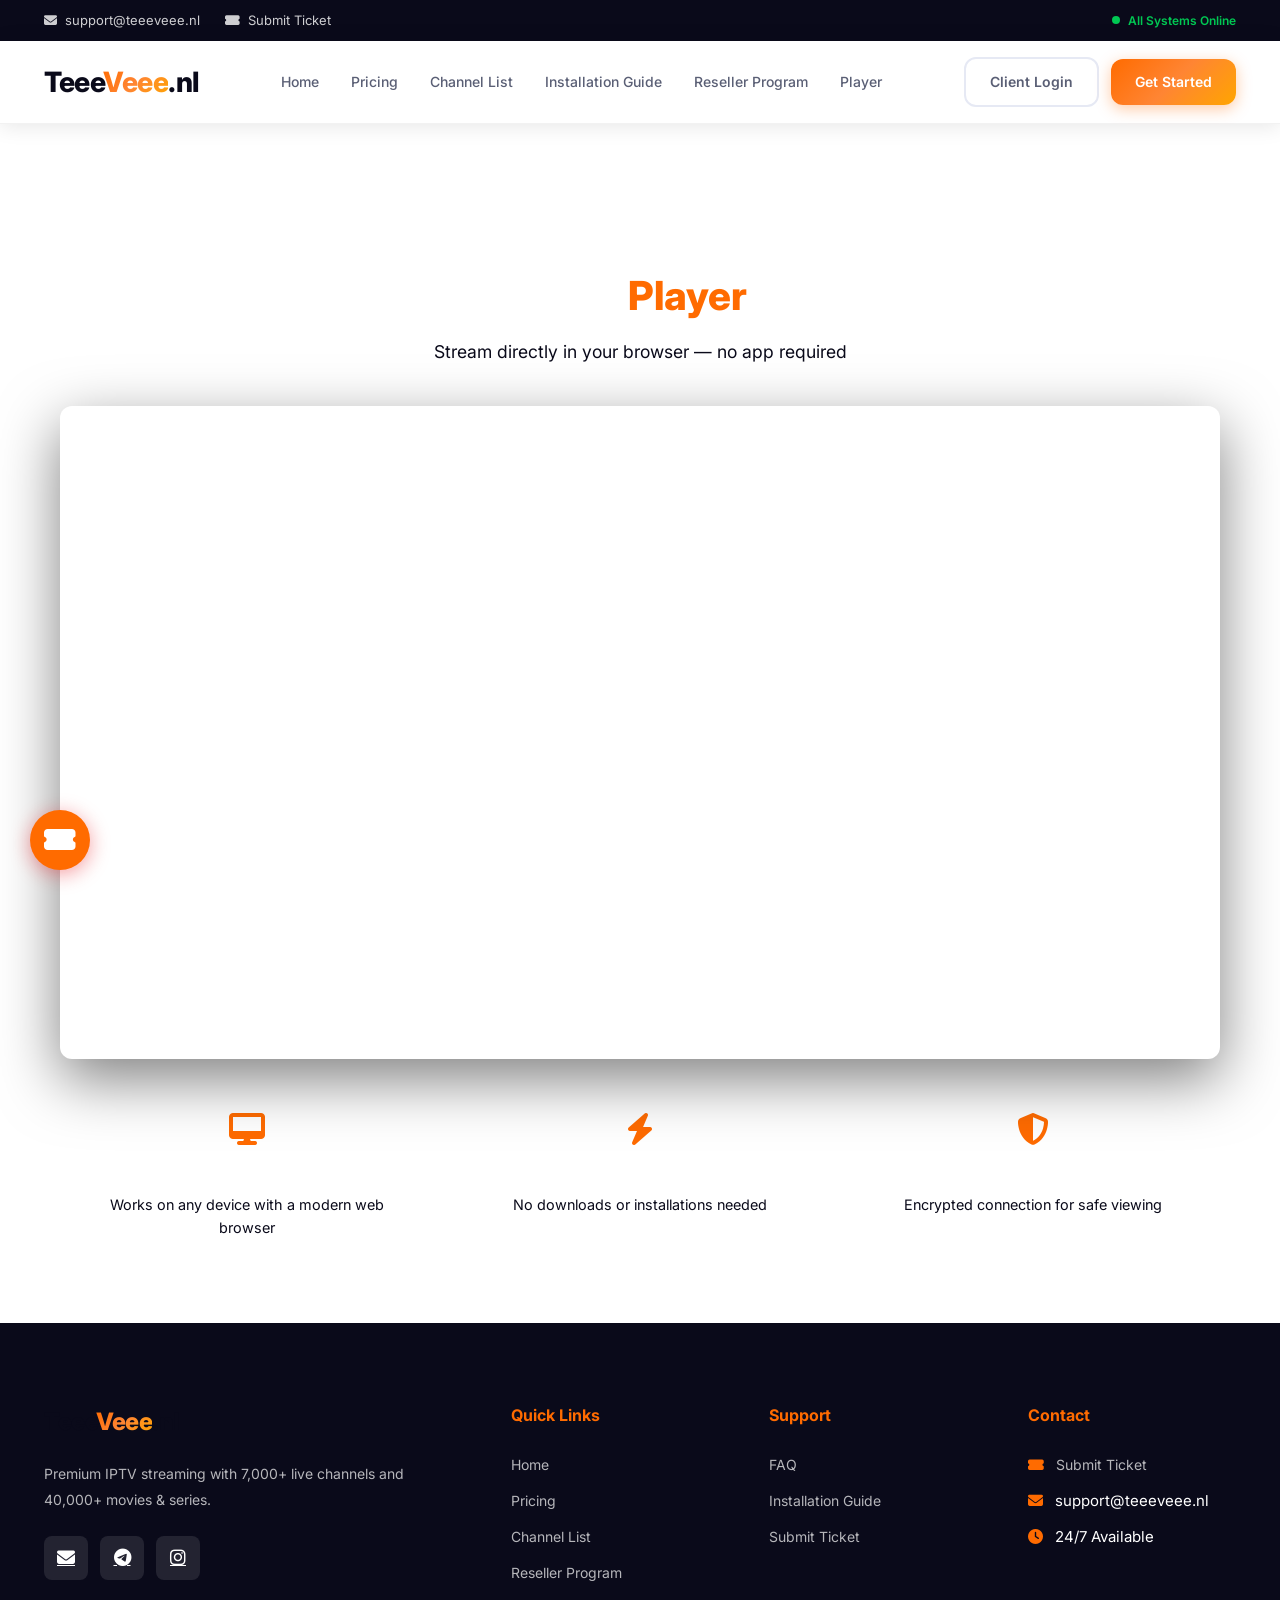
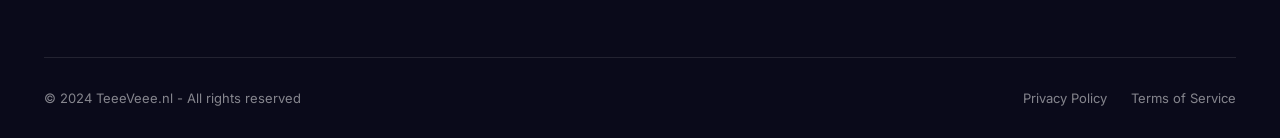
==== player/index.html @ 64915f63 "Remove WhatsApp, add ticket links and web player page - Remove all WhatsApp references across all pa" ====
<!DOCTYPE html>
<html lang="en">
<head>
    <meta charset="UTF-8">
    <meta name="viewport" content="width=device-width, initial-scale=1.0">
    <title>TeeeVeee.nl - Web Player</title>
    <meta name="description" content="TeeeVeee.nl - Stream your favourite channels directly in your browser.">
    <link rel="preconnect" href="https://fonts.googleapis.com">
    <link rel="preconnect" href="https://fonts.gstatic.com" crossorigin>
    <link href="https://fonts.googleapis.com/css2?family=Inter:wght@400;500;600;700;800;900&display=swap" rel="stylesheet">
    <link rel="stylesheet" href="../css/style.css">
    <link rel="stylesheet" href="https://cdnjs.cloudflare.com/ajax/libs/font-awesome/6.5.1/css/all.min.css">
    <style>
        .player-section {
            min-height: 100vh;
            padding: 140px 0 60px;
            background: var(--bg-primary);
        }
        .player-container {
            max-width: 1200px;
            margin: 0 auto;
            padding: 0 20px;
        }
        .player-header {
            text-align: center;
            margin-bottom: 40px;
        }
        .player-header h1 {
            font-size: 2.5rem;
            font-weight: 800;
            color: var(--white);
            margin-bottom: 10px;
        }
        .player-header h1 .highlight {
            color: var(--primary);
        }
        .player-header p {
            color: var(--text-secondary);
            font-size: 1.1rem;
        }
        .player-wrapper {
            position: relative;
            width: 100%;
            padding-bottom: 56.25%;
            border-radius: 12px;
            overflow: hidden;
            background: var(--bg-secondary);
            border: 1px solid var(--border);
            box-shadow: 0 20px 60px rgba(0, 0, 0, 0.5);
        }
        .player-wrapper iframe {
            position: absolute;
            top: 0;
            left: 0;
            width: 100%;
            height: 100%;
            border: none;
        }
        .player-info {
            margin-top: 30px;
            display: grid;
            grid-template-columns: repeat(auto-fit, minmax(250px, 1fr));
            gap: 20px;
        }
        .player-info-card {
            background: var(--bg-secondary);
            border: 1px solid var(--border);
            border-radius: 12px;
            padding: 24px;
            text-align: center;
        }
        .player-info-card i {
            font-size: 2rem;
            color: var(--primary);
            margin-bottom: 12px;
        }
        .player-info-card h3 {
            color: var(--white);
            font-size: 1.1rem;
            margin-bottom: 8px;
        }
        .player-info-card p {
            color: var(--text-secondary);
            font-size: 0.9rem;
        }
        @media (max-width: 768px) {
            .player-header h1 { font-size: 1.8rem; }
            .player-section { padding: 120px 0 40px; }
        }
    </style>
</head>
<body>
    <!-- Top Bar -->
    <div class="top-bar">
        <div class="container">
            <div class="top-bar-inner">
                <div class="top-bar-left">
                    <a href="mailto:support@teeeveee.nl"><i class="fas fa-envelope"></i> support@teeeveee.nl</a>
                    <a href="https://shop.iduck.xyz/contact.php"><i class="fas fa-ticket-alt"></i> Submit Ticket</a>
                </div>
                <div class="top-bar-right">
                    <span class="status-dot"></span>
                    <span class="status-text">All Systems Online</span>
                </div>
            </div>
        </div>
    </div>

    <!-- Header -->
    <header class="header">
        <div class="container">
            <nav class="nav">
                <a href="/" class="logo">
                    <span class="logo-text">Teee<span class="highlight">Veee</span>.nl</span>
                </a>
                <ul class="nav-menu">
                    <li><a href="index.html">Home</a></li>
                    <li><a href="index.html#pricing">Pricing</a></li>
                    <li><a href="channels.html">Channel List</a></li>
                    <li><a href="setup.html">Installation Guide</a></li>
                    <li><a href="reseller.html">Reseller Program</a></li>
                    <li><a href="player/" class="active">Player</a></li>
                </ul>
                <div class="nav-actions">
                    <a href="https://shop.iduck.xyz" target="_blank" class="btn btn-outline">Client Login</a>
                    <a href="index.html#pricing" class="btn btn-primary">Get Started</a>
                </div>
                <button class="mobile-menu-btn" aria-label="Menu">
                    <span></span>
                    <span></span>
                    <span></span>
                </button>
            </nav>
        </div>
    </header>

    <!-- Player Section -->
    <section class="player-section">
        <div class="player-container">
            <div class="player-header">
                <h1>Web <span class="highlight">Player</span></h1>
                <p>Stream directly in your browser — no app required</p>
            </div>
            <div class="player-wrapper">
                <iframe src="https://stream-player.ateddie.workers.dev" allowfullscreen allow="autoplay; encrypted-media; fullscreen"></iframe>
            </div>
            <div class="player-info">
                <div class="player-info-card">
                    <i class="fas fa-desktop"></i>
                    <h3>Any Device</h3>
                    <p>Works on any device with a modern web browser</p>
                </div>
                <div class="player-info-card">
                    <i class="fas fa-bolt"></i>
                    <h3>Instant Access</h3>
                    <p>No downloads or installations needed</p>
                </div>
                <div class="player-info-card">
                    <i class="fas fa-shield-alt"></i>
                    <h3>Secure Stream</h3>
                    <p>Encrypted connection for safe viewing</p>
                </div>
            </div>
        </div>
    </section>

    <!-- Footer -->
    <footer class="footer">
        <div class="container">
            <div class="footer-grid">
                <div class="footer-col">
                    <span class="logo-text" style="font-size: 24px;">Teee<span class="highlight">Veee</span>.nl</span>
                    <p style="margin-top: 20px;">Premium IPTV streaming with 7,000+ live channels and 40,000+ movies & series.</p>
                    <div class="footer-social">
                        <a href="mailto:support@teeeveee.nl"><i class="fas fa-envelope"></i></a>
                        <a href="#"><i class="fab fa-telegram"></i></a>
                        <a href="#"><i class="fab fa-instagram"></i></a>
                    </div>
                </div>
                <div class="footer-col">
                    <h4>Quick Links</h4>
                    <ul>
                        <li><a href="index.html">Home</a></li>
                        <li><a href="index.html#pricing">Pricing</a></li>
                        <li><a href="channels.html">Channel List</a></li>
                        <li><a href="reseller.html">Reseller Program</a></li>
                    </ul>
                </div>
                <div class="footer-col">
                    <h4>Support</h4>
                    <ul>
                        <li><a href="index.html#faq">FAQ</a></li>
                        <li><a href="setup.html">Installation Guide</a></li>
                        <li><a href="https://shop.iduck.xyz/contact.php">Submit Ticket</a></li>
                    </ul>
                </div>
                <div class="footer-col">
                    <h4>Contact</h4>
                    <ul>
                        <li><a href="https://shop.iduck.xyz/contact.php"><i class="fas fa-ticket-alt" style="color: var(--primary); margin-right: 8px;"></i> Submit Ticket</a></li>
                        <li><i class="fas fa-envelope" style="color: var(--primary); margin-right: 8px;"></i> support@teeeveee.nl</li>
                        <li><i class="fas fa-clock" style="color: var(--primary); margin-right: 8px;"></i> 24/7 Available</li>
                    </ul>
                </div>
            </div>
            <div class="footer-bottom">
                <p>&copy; 2024 TeeeVeee.nl - All rights reserved</p>
                <div class="footer-links">
                    <a href="#">Privacy Policy</a>
                    <a href="#">Terms of Service</a>
                </div>
            </div>
        </div>
    </footer>

    <!-- Email Widget -->
    <div class="email-widget">
        <a href="https://shop.iduck.xyz/contact.php" class="email-btn" title="Submit a Ticket">
            <i class="fas fa-ticket-alt"></i>
        </a>
    </div>

    <!-- Scroll to Top -->
    <button class="scroll-top" id="scrollTop">
        <i class="fas fa-chevron-up"></i>
    </button>

    <script src="../js/main.js"></script>
</body>
</html>
---- css/style.css ----
/* TeeeVeee.nl - Professional IPTV Theme */
@import url('https://fonts.googleapis.com/css2?family=Inter:wght@400;500;600;700;800;900&display=swap');

:root {
    --primary: #FF6B00;
    --primary-dark: #E55A00;
    --primary-light: #FF8533;
    --primary-grad: linear-gradient(135deg, #FF6B00 0%, #FF8533 50%, #FFA500 100%);
    --primary-grad-hover: linear-gradient(135deg, #FF8533 0%, #FFA500 100%);
    --dark: #0a0a1a;
    --dark-blue: #12122a;
    --darker: #050510;
    --light: #f8f9fd;
    --gray: #5a5f75;
    --gray-light: #9ba3bf;
    --border-light: #e6e9f4;
    --white: #ffffff;
    --success: #00c853;

    --shadow-sm: 0 2px 8px rgba(0,0,0,0.08);
    --shadow-md: 0 8px 30px rgba(0,0,0,0.12);
    --shadow-lg: 0 24px 64px rgba(255, 107, 0, 0.15), 0 4px 20px rgba(0,0,0,0.08);
    --shadow-glow: 0 0 40px rgba(255, 107, 0, 0.3);
    --shadow-card: 0 10px 40px rgba(0,0,0,0.1);

    --radius-sm: 8px;
    --radius-md: 12px;
    --radius-lg: 18px;
    --radius-xl: 24px;
    --radius-full: 50px;

    --transition: all 0.3s cubic-bezier(0.4, 0, 0.2, 1);
    --transition-fast: all 0.15s ease;
}

* {
    margin: 0;
    padding: 0;
    box-sizing: border-box;
}

html {
    scroll-behavior: smooth;
}

body {
    font-family: 'Inter', -apple-system, BlinkMacSystemFont, 'Segoe UI', sans-serif;
    font-size: 15px;
    line-height: 1.6;
    color: var(--dark);
    background: var(--white);
    -webkit-font-smoothing: antialiased;
}

.container {
    max-width: 1240px;
    margin: 0 auto;
    padding: 0 24px;
}

/* ==================== TOP BAR ==================== */
.top-bar {
    background: var(--dark);
    padding: 10px 0;
    font-size: 13px;
}

.top-bar-inner {
    display: flex;
    justify-content: space-between;
    align-items: center;
}

.top-bar-left {
    display: flex;
    gap: 25px;
    color: rgba(255,255,255,0.8);
}

.top-bar-left a {
    color: rgba(255,255,255,0.8);
    text-decoration: none;
    display: flex;
    align-items: center;
    gap: 8px;
    transition: var(--transition-fast);
}

.top-bar-left a:hover {
    color: var(--primary);
}

.top-bar-right {
    display: flex;
    align-items: center;
    gap: 8px;
}

.status-dot {
    width: 8px;
    height: 8px;
    background: var(--success);
    border-radius: 50%;
    animation: pulse-dot 2s infinite;
}

@keyframes pulse-dot {
    0%, 100% { opacity: 1; transform: scale(1); }
    50% { opacity: 0.7; transform: scale(1.2); }
}

.status-text {
    color: var(--success);
    font-weight: 600;
    font-size: 12px;
}

/* ==================== HEADER ==================== */
.header {
    background: rgba(255,255,255,0.98);
    backdrop-filter: blur(20px);
    position: sticky;
    top: 0;
    z-index: 1000;
    border-bottom: 1px solid rgba(0,0,0,0.05);
    transition: var(--transition);
}

.header.scrolled {
    box-shadow: var(--shadow-md);
}

.nav {
    display: flex;
    align-items: center;
    justify-content: space-between;
    padding: 16px 0;
}

.logo {
    text-decoration: none;
}

.logo-text {
    font-size: 28px;
    font-weight: 800;
    color: var(--dark);
    letter-spacing: -0.5px;
}

.logo-text .highlight {
    background: var(--primary-grad);
    -webkit-background-clip: text;
    -webkit-text-fill-color: transparent;
    background-clip: text;
}

.nav-menu {
    display: flex;
    list-style: none;
    gap: 32px;
}

.nav-menu a {
    color: var(--gray);
    text-decoration: none;
    font-weight: 500;
    font-size: 14px;
    transition: var(--transition-fast);
    position: relative;
}

.nav-menu a:hover {
    color: var(--primary);
}

.nav-menu a::after {
    content: '';
    position: absolute;
    bottom: -4px;
    left: 0;
    width: 0;
    height: 2px;
    background: var(--primary-grad);
    transition: var(--transition);
}

.nav-menu a:hover::after {
    width: 100%;
}

.nav-actions {
    display: flex;
    gap: 12px;
    align-items: center;
}

/* ==================== BUTTONS ==================== */
.btn {
    display: inline-flex;
    align-items: center;
    justify-content: center;
    gap: 8px;
    padding: 12px 24px;
    font-size: 14px;
    font-weight: 600;
    text-decoration: none;
    border-radius: var(--radius-md);
    border: none;
    cursor: pointer;
    transition: var(--transition);
    white-space: nowrap;
}

.btn-primary {
    background: var(--primary-grad);
    color: var(--white);
    box-shadow: 0 4px 15px rgba(255, 107, 0, 0.35);
}

.btn-primary:hover {
    background: var(--primary-grad-hover);
    transform: translateY(-2px);
    box-shadow: 0 8px 25px rgba(255, 107, 0, 0.4);
}

.btn-outline {
    background: transparent;
    color: var(--gray);
    border: 2px solid var(--border-light);
}

.btn-outline:hover {
    border-color: var(--primary);
    color: var(--primary);
    background: rgba(255, 107, 0, 0.05);
}

.btn-white {
    background: var(--white);
    color: var(--primary);
    box-shadow: var(--shadow-sm);
}

.btn-white:hover {
    transform: translateY(-2px);
    box-shadow: var(--shadow-md);
}

.btn-lg {
    padding: 16px 32px;
    font-size: 15px;
    border-radius: var(--radius-lg);
}

.btn-block {
    width: 100%;
}

.btn i {
    font-size: 16px;
}

/* ==================== MOBILE MENU ==================== */
.mobile-menu-btn {
    display: none;
    background: none;
    border: none;
    font-size: 24px;
    color: var(--dark);
    cursor: pointer;
    padding: 8px;
}

.mobile-menu {
    position: fixed;
    top: 0;
    left: -100%;
    width: 85%;
    max-width: 360px;
    height: 100vh;
    background: var(--white);
    z-index: 2000;
    transition: var(--transition);
    box-shadow: var(--shadow-lg);
    overflow-y: auto;
}

.mobile-menu.active {
    left: 0;
}

.mobile-overlay {
    position: fixed;
    top: 0;
    left: 0;
    width: 100%;
    height: 100%;
    background: rgba(0,0,0,0.5);
    z-index: 1999;
    opacity: 0;
    visibility: hidden;
    transition: var(--transition);
}

.mobile-overlay.active {
    opacity: 1;
    visibility: visible;
}

.mobile-menu-header {
    display: flex;
    justify-content: space-between;
    align-items: center;
    padding: 20px 24px;
    border-bottom: 1px solid var(--border-light);
}

.mobile-menu-close {
    background: none;
    border: none;
    font-size: 24px;
    color: var(--gray);
    cursor: pointer;
}

.mobile-nav {
    list-style: none;
    padding: 20px 24px;
}

.mobile-nav li {
    margin-bottom: 8px;
}

.mobile-nav a {
    display: block;
    padding: 14px 16px;
    color: var(--dark);
    text-decoration: none;
    font-weight: 500;
    border-radius: var(--radius-md);
    transition: var(--transition-fast);
}

.mobile-nav a:hover {
    background: var(--light);
    color: var(--primary);
}

/* ==================== HERO SECTION ==================== */
.hero {
    background: linear-gradient(135deg, var(--dark) 0%, var(--dark-blue) 50%, var(--darker) 100%);
    min-height: 100vh;
    display: flex;
    align-items: center;
    position: relative;
    overflow: hidden;
    padding: 100px 0;
}

.hero::before {
    content: '';
    position: absolute;
    top: 0;
    left: 0;
    right: 0;
    bottom: 0;
    background:
        radial-gradient(ellipse at 20% 20%, rgba(255, 107, 0, 0.15) 0%, transparent 50%),
        radial-gradient(ellipse at 80% 80%, rgba(255, 133, 51, 0.1) 0%, transparent 50%),
        radial-gradient(ellipse at 50% 50%, rgba(255, 165, 0, 0.05) 0%, transparent 70%);
}

.hero-grid {
    position: absolute;
    top: 0;
    left: 0;
    right: 0;
    bottom: 0;
    background-image:
        linear-gradient(rgba(255,255,255,0.02) 1px, transparent 1px),
        linear-gradient(90deg, rgba(255,255,255,0.02) 1px, transparent 1px);
    background-size: 60px 60px;
}

.hero-content {
    position: relative;
    z-index: 10;
    text-align: center;
    max-width: 900px;
    margin: 0 auto;
}

.hero-badge {
    display: inline-flex;
    align-items: center;
    gap: 8px;
    background: rgba(255, 107, 0, 0.15);
    border: 1px solid rgba(255, 107, 0, 0.3);
    padding: 8px 20px;
    border-radius: var(--radius-full);
    color: var(--primary);
    font-size: 13px;
    font-weight: 600;
    margin-bottom: 30px;
    animation: fadeInDown 0.8s ease;
}

.hero-badge i {
    animation: pulse 2s infinite;
}

@keyframes pulse {
    0%, 100% { transform: scale(1); }
    50% { transform: scale(1.1); }
}

.hero-title {
    font-size: clamp(40px, 6vw, 72px);
    font-weight: 800;
    color: var(--white);
    line-height: 1.1;
    margin-bottom: 24px;
    letter-spacing: -2px;
    animation: fadeInUp 0.8s ease 0.1s both;
}

.hero-title .gradient-text {
    background: var(--primary-grad);
    -webkit-background-clip: text;
    -webkit-text-fill-color: transparent;
    background-clip: text;
}

.hero-subtitle {
    font-size: 18px;
    color: rgba(255,255,255,0.7);
    max-width: 600px;
    margin: 0 auto 40px;
    line-height: 1.7;
    animation: fadeInUp 0.8s ease 0.2s both;
}

.hero-subtitle strong {
    color: var(--primary);
    font-weight: 600;
}

.hero-cta {
    display: flex;
    gap: 16px;
    justify-content: center;
    flex-wrap: wrap;
    margin-bottom: 60px;
    animation: fadeInUp 0.8s ease 0.3s both;
}

.hero-cta .btn-outline {
    border-color: rgba(255,255,255,0.3);
    color: var(--white);
}

.hero-cta .btn-outline:hover {
    border-color: var(--primary);
    background: rgba(255, 107, 0, 0.1);
}

.hero-stats {
    display: flex;
    justify-content: center;
    gap: 60px;
    animation: fadeInUp 0.8s ease 0.4s both;
}

.hero-stat {
    text-align: center;
}

.hero-stat-number {
    font-size: 48px;
    font-weight: 800;
    color: var(--white);
    line-height: 1;
    margin-bottom: 8px;
}

.hero-stat-number span {
    background: var(--primary-grad);
    -webkit-background-clip: text;
    -webkit-text-fill-color: transparent;
    background-clip: text;
}

.hero-stat-label {
    font-size: 14px;
    color: rgba(255,255,255,0.5);
    font-weight: 500;
    text-transform: uppercase;
    letter-spacing: 1px;
}

/* ==================== ANIMATIONS ==================== */
@keyframes fadeInUp {
    from {
        opacity: 0;
        transform: translateY(30px);
    }
    to {
        opacity: 1;
        transform: translateY(0);
    }
}

@keyframes fadeInDown {
    from {
        opacity: 0;
        transform: translateY(-20px);
    }
    to {
        opacity: 1;
        transform: translateY(0);
    }
}

/* ==================== PLATFORM STATUS ==================== */
.status-section {
    padding: 50px 0;
    background: var(--white);
    margin-top: -60px;
    position: relative;
    z-index: 20;
    border-radius: var(--radius-xl) var(--radius-xl) 0 0;
}

.status-header {
    text-align: center;
    margin-bottom: 50px;
}

.status-badge {
    display: inline-flex;
    align-items: center;
    gap: 10px;
    background: rgba(0, 200, 83, 0.1);
    border: 1px solid rgba(0, 200, 83, 0.3);
    padding: 10px 24px;
    border-radius: var(--radius-full);
    color: var(--success);
    font-weight: 600;
    font-size: 14px;
}

.status-badge .dot {
    width: 10px;
    height: 10px;
    background: var(--success);
    border-radius: 50%;
    animation: pulse-dot 2s infinite;
}

.status-grid {
    display: grid;
    grid-template-columns: repeat(4, 1fr);
    gap: 24px;
}

.status-card {
    background: var(--light);
    border-radius: var(--radius-lg);
    padding: 32px 24px;
    text-align: center;
    transition: var(--transition);
    border: 1px solid transparent;
}

.status-card:hover {
    transform: translateY(-8px);
    box-shadow: var(--shadow-lg);
    border-color: rgba(255, 107, 0, 0.2);
}

.status-card-icon {
    width: 64px;
    height: 64px;
    background: var(--primary-grad);
    border-radius: var(--radius-md);
    display: flex;
    align-items: center;
    justify-content: center;
    margin: 0 auto 20px;
    font-size: 28px;
    color: var(--white);
    box-shadow: 0 8px 20px rgba(255, 107, 0, 0.3);
}

.status-card-number {
    font-size: 36px;
    font-weight: 800;
    color: var(--dark);
    margin-bottom: 8px;
}

.status-card-label {
    font-size: 14px;
    color: var(--gray);
    font-weight: 500;
}

/* ==================== CONTENT LIBRARY ==================== */
.content-section {
    padding: 50px 0 40px;
    background: linear-gradient(180deg, #0a0a1a 0%, #0f0f1e 100%);
}

.content-section .section-header {
    margin-bottom: 25px;
}

.content-section .section-label {
    background: rgba(255,107,0,0.15);
    color: var(--primary);
    font-size: 11px;
    padding: 6px 14px;
}

.content-section .section-title {
    color: #fff;
    font-size: 28px;
    margin-bottom: 8px;
}

.content-section .section-subtitle {
    color: rgba(255,255,255,0.5);
    font-size: 14px;
}

.section-header {
    text-align: center;
    max-width: 700px;
    margin: 0 auto 60px;
}

.section-label {
    display: inline-flex;
    align-items: center;
    gap: 8px;
    background: rgba(255, 107, 0, 0.1);
    padding: 8px 16px;
    border-radius: var(--radius-full);
    color: var(--primary);
    font-size: 13px;
    font-weight: 600;
    margin-bottom: 16px;
    text-transform: uppercase;
    letter-spacing: 0.5px;
}

.section-title {
    font-size: clamp(32px, 4vw, 48px);
    font-weight: 800;
    color: var(--dark);
    margin-bottom: 16px;
    letter-spacing: -1px;
    line-height: 1.2;
}

.section-subtitle {
    font-size: 17px;
    color: var(--gray);
    line-height: 1.7;
}

.content-grid {
    display: grid;
    grid-template-columns: repeat(5, 1fr);
    gap: 20px;
}

.content-card {
    background: var(--white);
    border-radius: var(--radius-lg);
    padding: 28px 20px;
    text-align: center;
    transition: var(--transition);
    border: 1px solid var(--border-light);
    cursor: pointer;
}

.content-card:hover {
    transform: translateY(-6px);
    box-shadow: var(--shadow-card);
    border-color: var(--primary);
}

.content-card-emoji {
    font-size: 40px;
    margin-bottom: 12px;
    display: block;
}

.content-card h3 {
    font-size: 15px;
    font-weight: 600;
    color: var(--dark);
}

/* ==================== CHANNELS SECTION ==================== */
.channels-section {
    padding: 50px 0;
    background: #fff;
}

.channels-section .section-header {
    margin-bottom: 30px;
}

.channels-section .section-label {
    background: rgba(255,107,0,0.1);
    color: var(--primary);
    font-size: 11px;
    padding: 6px 14px;
}

.channels-section .section-title {
    color: var(--dark);
    font-size: 28px;
    margin-bottom: 8px;
}

.channels-section .section-subtitle {
    color: var(--gray);
    font-size: 14px;
}

/* Movie Poster Showcase */
.movie-showcase {
    overflow: hidden;
    margin: 0;
    padding: 0;
}

.movie-scroll {
    overflow: hidden;
}

.movie-track {
    display: flex;
    gap: 8px;
    animation: movie-scroll 40s linear infinite;
    width: max-content;
}

.movie-track:hover {
    animation-play-state: paused;
}

@keyframes movie-scroll {
    from { transform: translateX(0); }
    to { transform: translateX(calc(-164px * 12)); }
}

/* Movie Cards */
.movie-card {
    flex-shrink: 0;
    width: 148px;
    aspect-ratio: 2/3;
    position: relative;
    border-radius: 12px;
    overflow: hidden;
    transition: all 0.25s ease;
    background: #fff;
    box-shadow: 0 4px 15px rgba(0,0,0,0.1);
    cursor: pointer;
}

.movie-card:hover {
    transform: scale(1.05);
    box-shadow: 0 8px 25px rgba(0,0,0,0.15);
}

.movie-card img {
    width: 100%;
    height: 100%;
    object-fit: cover;
    display: block;
}

.movie-info {
    display: none;
}

.movie-title {
    display: none;
}

.movie-badge {
    display: none;
}

/* Content Showcase Section */
.content-showcase {
    padding: 50px 0 30px;
    background: linear-gradient(160deg, #fff5f0 0%, #fff8f5 60%, #ffefe8 100%);
    overflow: hidden;
}

.content-showcase .section-overline {
    display: inline-block;
    background: rgba(255,107,0,0.15);
    color: var(--primary);
    padding: 6px 16px;
    border-radius: 20px;
    font-size: 11px;
    font-weight: 600;
    text-transform: uppercase;
    letter-spacing: 1px;
    margin-bottom: 12px;
}

.showcase-title {
    font-size: 28px;
    font-weight: 800;
    color: var(--dark);
    margin-bottom: 8px;
}

.showcase-title span {
    color: var(--primary);
}

.showcase-desc {
    color: var(--gray);
    font-size: 14px;
    margin-bottom: 8px;
}

.showcase-note {
    color: #999;
    font-size: 12px;
    font-style: italic;
    margin-bottom: 25px;
}

.marquee-container {
    overflow: hidden;
    margin: 0 -24px;
}

.marquee-track {
    display: flex;
    gap: 16px;
    width: max-content;
    animation: marquee-scroll 25s linear infinite;
}

@keyframes marquee-scroll {
    0% { transform: translateX(0); }
    100% { transform: translateX(-50%); }
}

.marquee-track:hover {
    animation-play-state: paused;
}

/* Channel Logos Section */
.channel-logos-grid {
    display: flex;
    flex-wrap: wrap;
    justify-content: center;
    gap: 6px;
    max-width: 1000px;
    margin: 0 auto;
}

.channel-logo-item {
    background: #fff;
    border: 1px solid rgba(0,0,0,0.08);
    padding: 8px 14px;
    border-radius: 6px;
    display: flex;
    align-items: center;
    justify-content: center;
    transition: all 0.2s ease;
    min-width: 80px;
    height: 45px;
}

.channel-logo-item:hover {
    transform: translateY(-2px);
    box-shadow: 0 4px 12px rgba(0,0,0,0.1);
    border-color: var(--primary);
}

.channel-logo-item img {
    max-width: 60px;
    max-height: 30px;
    object-fit: contain;
    opacity: 0.7;
    transition: all 0.2s ease;
}

.channel-logo-item:hover img {
    opacity: 1;
}

.channel-logo-item span {
    font-size: 13px;
    font-weight: 700;
    color: #333;
    text-transform: uppercase;
    letter-spacing: 0.5px;
}


@media (max-width: 768px) {
    .channel-logos-grid {
        gap: 6px;
    }
    .channel-logo-item {
        padding: 6px 10px;
        width: 90px;
        height: 50px;
    }
    .channel-logo-item span {
        font-size: 11px;
    }
    .movie-card {
        width: 120px;
    }
}

/* Channel Brands Grid (fallback) */
.channel-brands {
    display: flex;
    flex-wrap: wrap;
    justify-content: center;
    gap: 12px;
    margin-bottom: 50px;
}

.brand-item {
    background: linear-gradient(135deg, #1a1a2e 0%, #16213e 100%);
    padding: 14px 28px;
    border-radius: 8px;
    border: 1px solid rgba(255, 107, 0, 0.2);
    transition: all 0.3s ease;
}

.brand-item:hover {
    border-color: var(--primary);
    transform: translateY(-3px);
    box-shadow: 0 8px 25px rgba(255, 107, 0, 0.25);
}

.brand-item span {
    font-weight: 800;
    font-size: 14px;
    color: #fff;
    text-transform: uppercase;
    letter-spacing: 1px;
}

.channels-features {
    display: flex;
    justify-content: center;
    gap: 50px;
    flex-wrap: wrap;
}

.channel-feature {
    display: flex;
    align-items: center;
    gap: 12px;
    font-size: 15px;
    color: var(--gray);
    font-weight: 500;
}

.channel-feature i {
    width: 40px;
    height: 40px;
    background: rgba(255, 107, 0, 0.1);
    border-radius: var(--radius-sm);
    display: flex;
    align-items: center;
    justify-content: center;
    color: var(--primary);
    font-size: 18px;
}

/* ==================== PRICING SECTION ==================== */
.pricing-section {
    padding: 60px 0;
    background: linear-gradient(160deg, #fff5f0 0%, #fff 60%, #fff8f5 100%);
    position: relative;
}

.pricing-section .section-header {
    text-align: center;
    margin-bottom: 30px;
}

.pricing-section .section-overline {
    display: inline-block;
    background: rgba(255,107,0,0.15);
    color: var(--primary);
    padding: 6px 16px;
    border-radius: 20px;
    font-size: 11px;
    font-weight: 600;
    text-transform: uppercase;
    letter-spacing: 1px;
    margin-bottom: 12px;
}

.pricing-section .section-title {
    font-size: 28px;
    color: var(--dark);
    margin-bottom: 10px;
}

.pricing-section .section-desc {
    font-size: 13px;
    color: var(--gray);
    max-width: 600px;
    margin: 0 auto;
}

/* Connection Tabs */
.conn-tabs-wrapper {
    text-align: center;
    margin-bottom: 30px;
}

.conn-tabs-label {
    font-size: 12px;
    color: var(--gray);
    margin-bottom: 12px;
}

.conn-tabs-nav {
    display: inline-flex;
    gap: 8px;
    background: #fff;
    padding: 6px;
    border-radius: 30px;
    box-shadow: 0 2px 10px rgba(0,0,0,0.08);
}

.conn-tab-btn {
    padding: 10px 24px;
    background: transparent;
    border: none;
    color: var(--gray);
    font-size: 13px;
    font-weight: 600;
    border-radius: 20px;
    cursor: pointer;
    transition: all 0.2s ease;
}

.conn-tab-btn:hover {
    color: var(--dark);
    background: var(--light);
}

.conn-tab-btn.active {
    background: var(--primary);
    color: #fff;
}

/* Connection Panels */
.conn-tab-panel {
    display: none;
}

.conn-tab-panel.active {
    display: block;
}

.pricing-section::before {
    display: none;
}

.pricing-section .container {
    position: relative;
    z-index: 10;
}

.pricing-section .section-title,
.pricing-section .section-subtitle {
    color: var(--dark);
}

.pricing-section .section-subtitle {
    color: var(--gray);
}

.duration-tabs {
    display: flex;
    justify-content: center;
    gap: 8px;
    margin-bottom: 30px;
    flex-wrap: wrap;
}

.duration-btn {
    padding: 10px 20px;
    background: rgba(255,255,255,0.06);
    border: 1px solid rgba(255,255,255,0.12);
    color: rgba(255,255,255,0.7);
    border-radius: var(--radius-full);
    cursor: pointer;
    font-weight: 600;
    font-size: 13px;
    transition: var(--transition);
}

.duration-btn:hover {
    background: rgba(255,255,255,0.12);
    border-color: rgba(255,255,255,0.25);
    color: var(--white);
}

.duration-btn.active {
    background: var(--primary-grad);
    border-color: var(--primary);
    color: var(--white);
    box-shadow: 0 4px 20px rgba(255, 107, 0, 0.4);
}

.pricing-grid {
    display: grid;
    grid-template-columns: repeat(4, 1fr);
    gap: 16px;
    max-width: 1000px;
    margin: 0 auto;
}

.pricing-grid.single {
    grid-template-columns: 1fr;
    max-width: 280px;
}

@media (max-width: 900px) {
    .pricing-grid {
        grid-template-columns: repeat(2, 1fr);
    }
}

@media (max-width: 600px) {
    .pricing-grid {
        grid-template-columns: 1fr;
        max-width: 300px;
    }
}

.pricing-card {
    background: #fff;
    border-radius: 12px;
    padding: 0;
    position: relative;
    transition: all 0.2s ease;
    overflow: hidden;
}

.pricing-card:hover {
    transform: translateY(-4px);
    box-shadow: 0 12px 30px rgba(0,0,0,0.15);
}

.pricing-card.featured {
    border: 2px solid var(--primary);
}

.featured-badge {
    position: absolute;
    top: 0;
    right: 0;
    background: var(--primary);
    color: #fff;
    font-size: 10px;
    font-weight: 700;
    padding: 4px 10px;
    border-radius: 0 10px 0 8px;
}

.pricing-card-header {
    padding: 20px 16px;
    text-align: center;
    border-bottom: 1px solid #eee;
}

.plan-name {
    font-size: 14px;
    font-weight: 600;
    color: #333;
    margin-bottom: 8px;
}

.plan-price {
    font-size: 32px;
    font-weight: 800;
    color: #111;
}

.plan-period {
    font-size: 11px;
    color: #777;
    margin-top: 4px;
}

.plan-features {
    list-style: none;
    padding: 16px;
    margin: 0;
}

.plan-features li {
    display: flex;
    align-items: center;
    gap: 8px;
    font-size: 11px;
    color: #555;
    padding: 5px 0;
}

.plan-features li i {
    color: var(--primary);
    font-size: 10px;
}

.plan-btn {
    display: block;
    margin: 0 16px 16px;
    padding: 10px;
    background: var(--primary);
    color: #fff;
    text-align: center;
    text-decoration: none;
    font-size: 12px;
    font-weight: 600;
    border-radius: 6px;
    transition: all 0.2s ease;
}

.plan-btn:hover {
    background: var(--primary-dark);
}

.extra-conn-note {
    text-align: center;
    margin-top: 20px;
    font-size: 12px;
    color: var(--gray);
}

.extra-conn-note i {
    color: var(--primary);
    margin-right: 6px;
}

.popular-badge {
    position: absolute;
    top: -14px;
    left: 50%;
    transform: translateX(-50%);
    background: var(--primary-grad);
    color: var(--white);
    padding: 8px 24px;
    border-radius: var(--radius-full);
    font-size: 12px;
    font-weight: 700;
    text-transform: uppercase;
    letter-spacing: 0.5px;
    box-shadow: 0 4px 15px rgba(255, 107, 0, 0.4);
}

.pricing-duration {
    text-align: center;
    margin-bottom: 16px;
}

.pricing-duration h3 {
    font-size: 18px;
    font-weight: 700;
    color: var(--dark);
    margin-bottom: 6px;
}

.pricing-badge {
    display: inline-block;
    background: var(--light);
    padding: 4px 10px;
    border-radius: var(--radius-full);
    font-size: 10px;
    color: var(--primary);
    font-weight: 600;
}

.pricing-price {
    text-align: center;
    padding: 16px 0;
    border-top: 1px solid var(--border-light);
    border-bottom: 1px solid var(--border-light);
    margin-bottom: 16px;
}

.pricing-currency {
    font-size: 18px;
    font-weight: 600;
    color: var(--gray);
    vertical-align: top;
}

.pricing-amount {
    font-size: 42px;
    font-weight: 800;
    color: var(--dark);
    line-height: 1;
}

.pricing-period {
    font-size: 12px;
    color: var(--gray);
    margin-top: 6px;
}

.pricing-features {
    list-style: none;
    margin-bottom: 20px;
}

.pricing-features li {
    display: flex;
    align-items: center;
    gap: 8px;
    padding: 6px 0;
    font-size: 12px;
    color: var(--gray);
}

.pricing-features li i {
    color: var(--primary);
    font-size: 10px;
}

.pricing-features li i {
    color: var(--primary);
    font-size: 16px;
}

/* ==================== FEATURES SECTION ==================== */
.features-section {
    padding: 100px 0;
    background: var(--light);
}

.features-grid {
    display: grid;
    grid-template-columns: repeat(3, 1fr);
    gap: 28px;
}

.feature-card {
    background: var(--white);
    border-radius: var(--radius-lg);
    padding: 40px 32px;
    transition: var(--transition);
    border: 1px solid var(--border-light);
}

.feature-card:hover {
    transform: translateY(-8px);
    box-shadow: var(--shadow-lg);
    border-color: rgba(255, 107, 0, 0.3);
}

.feature-icon {
    width: 72px;
    height: 72px;
    background: var(--primary-grad);
    border-radius: var(--radius-md);
    display: flex;
    align-items: center;
    justify-content: center;
    font-size: 32px;
    color: var(--white);
    margin-bottom: 24px;
    box-shadow: 0 10px 25px rgba(255, 107, 0, 0.3);
}

.feature-card h3 {
    font-size: 20px;
    font-weight: 700;
    color: var(--dark);
    margin-bottom: 12px;
}

.feature-card p {
    font-size: 15px;
    color: var(--gray);
    line-height: 1.7;
}

/* ==================== HOW IT WORKS ==================== */
.steps-section {
    padding: 100px 0;
    background: var(--white);
}

.steps-grid {
    display: grid;
    grid-template-columns: repeat(5, 1fr);
    gap: 24px;
    position: relative;
}

.steps-grid::before {
    content: '';
    position: absolute;
    top: 40px;
    left: 10%;
    right: 10%;
    height: 3px;
    background: linear-gradient(90deg, var(--primary) 0%, var(--primary-light) 100%);
    border-radius: 2px;
    z-index: 0;
}

.step-card {
    text-align: center;
    position: relative;
    z-index: 1;
}

.step-number {
    width: 80px;
    height: 80px;
    background: var(--white);
    border: 3px solid var(--primary);
    border-radius: 50%;
    display: flex;
    align-items: center;
    justify-content: center;
    font-size: 28px;
    font-weight: 800;
    color: var(--primary);
    margin: 0 auto 20px;
    box-shadow: var(--shadow-md);
}

.step-card h3 {
    font-size: 16px;
    font-weight: 700;
    color: var(--dark);
    margin-bottom: 8px;
}

.step-card p {
    font-size: 13px;
    color: var(--gray);
}

/* ==================== DEVICES SECTION ==================== */
.devices-section {
    padding: 100px 0;
    background: var(--light);
}

.devices-grid {
    display: grid;
    grid-template-columns: repeat(6, 1fr);
    gap: 20px;
}

.device-card {
    background: var(--white);
    border-radius: var(--radius-lg);
    padding: 36px 20px;
    text-align: center;
    transition: var(--transition);
    border: 2px solid transparent;
}

.device-card:hover {
    transform: translateY(-8px);
    border-color: var(--primary);
    box-shadow: var(--shadow-lg);
}

.device-card i {
    font-size: 48px;
    color: var(--primary);
    margin-bottom: 16px;
}

.device-card span {
    display: block;
    font-weight: 600;
    font-size: 14px;
    color: var(--dark);
}

/* ==================== RESELLER SECTION ==================== */
.reseller-section {
    padding: 100px 0;
    background: var(--primary-grad);
    position: relative;
    overflow: hidden;
}

.reseller-section::before {
    content: '';
    position: absolute;
    top: -50%;
    right: -20%;
    width: 600px;
    height: 600px;
    background: rgba(255,255,255,0.1);
    border-radius: 50%;
}

.reseller-section::after {
    content: '';
    position: absolute;
    bottom: -30%;
    left: -10%;
    width: 400px;
    height: 400px;
    background: rgba(255,255,255,0.05);
    border-radius: 50%;
}

.reseller-content {
    position: relative;
    z-index: 10;
    text-align: center;
}

.reseller-section .section-title {
    color: var(--white);
}

.reseller-section .section-subtitle {
    color: rgba(255,255,255,0.9);
}

.reseller-grid {
    display: grid;
    grid-template-columns: repeat(3, 1fr);
    gap: 28px;
    margin: 50px 0;
}

.reseller-card {
    background: rgba(255,255,255,0.15);
    backdrop-filter: blur(10px);
    border-radius: var(--radius-lg);
    padding: 36px 28px;
    color: var(--white);
    border: 1px solid rgba(255,255,255,0.2);
    transition: var(--transition);
}

.reseller-card:hover {
    background: rgba(255,255,255,0.2);
    transform: translateY(-5px);
}

.reseller-card i {
    font-size: 40px;
    margin-bottom: 20px;
}

.reseller-card h3 {
    font-size: 20px;
    font-weight: 700;
    margin-bottom: 12px;
}

.reseller-card p {
    font-size: 14px;
    opacity: 0.9;
    line-height: 1.6;
}

/* ==================== FAQ SECTION ==================== */
.faq-section {
    padding: 100px 0;
    background: var(--white);
}

.faq-list {
    max-width: 800px;
    margin: 0 auto;
}

.faq-item {
    background: var(--light);
    border-radius: var(--radius-md);
    margin-bottom: 12px;
    overflow: hidden;
    border: 1px solid var(--border-light);
    transition: var(--transition);
}

.faq-item:hover {
    border-color: rgba(255, 107, 0, 0.3);
}

.faq-item.active {
    border-color: var(--primary);
    box-shadow: var(--shadow-sm);
}

.faq-question {
    width: 100%;
    padding: 22px 28px;
    background: none;
    border: none;
    display: flex;
    justify-content: space-between;
    align-items: center;
    cursor: pointer;
    text-align: left;
}

.faq-question span {
    font-size: 16px;
    font-weight: 600;
    color: var(--dark);
}

.faq-question i {
    font-size: 14px;
    color: var(--primary);
    transition: var(--transition);
}

.faq-item.active .faq-question i {
    transform: rotate(180deg);
}

.faq-answer {
    max-height: 0;
    overflow: hidden;
    transition: max-height 0.3s ease;
}

.faq-item.active .faq-answer {
    max-height: 500px;
}

.faq-answer p {
    padding: 0 28px 22px;
    font-size: 15px;
    color: var(--gray);
    line-height: 1.8;
}

.faq-answer a {
    color: var(--primary);
}

/* ==================== FOOTER ==================== */
.footer {
    background: var(--dark);
    color: var(--white);
    padding: 80px 0 30px;
}

.footer-grid {
    display: grid;
    grid-template-columns: 2fr 1fr 1fr 1fr;
    gap: 50px;
    margin-bottom: 60px;
}

.footer-col h4 {
    font-size: 16px;
    font-weight: 700;
    margin-bottom: 24px;
    color: var(--primary);
}

.footer-col p {
    font-size: 14px;
    color: rgba(255,255,255,0.7);
    line-height: 1.8;
}

.footer-col ul {
    list-style: none;
}

.footer-col ul li {
    margin-bottom: 12px;
}

.footer-col ul a {
    color: rgba(255,255,255,0.7);
    text-decoration: none;
    font-size: 14px;
    transition: var(--transition-fast);
}

.footer-col ul a:hover {
    color: var(--primary);
}

.footer-social {
    display: flex;
    gap: 12px;
    margin-top: 24px;
}

.footer-social a {
    width: 44px;
    height: 44px;
    background: rgba(255,255,255,0.1);
    border-radius: var(--radius-sm);
    display: flex;
    align-items: center;
    justify-content: center;
    color: var(--white);
    font-size: 18px;
    transition: var(--transition);
}

.footer-social a:hover {
    background: var(--primary);
    transform: translateY(-3px);
}

.footer-bottom {
    border-top: 1px solid rgba(255,255,255,0.1);
    padding-top: 30px;
    display: flex;
    justify-content: space-between;
    align-items: center;
    flex-wrap: wrap;
    gap: 20px;
}

.footer-bottom p {
    font-size: 13px;
    color: rgba(255,255,255,0.5);
}

.footer-links {
    display: flex;
    gap: 24px;
}

.footer-links a {
    font-size: 13px;
    color: rgba(255,255,255,0.5);
    text-decoration: none;
    transition: var(--transition-fast);
}

.footer-links a:hover {
    color: var(--primary);
}

/* ==================== EMAIL WIDGET ==================== */
.email-widget {
    position: fixed;
    bottom: 30px;
    left: 30px;
    z-index: 9999;
}

.email-btn {
    width: 60px;
    height: 60px;
    background: var(--primary);
    border-radius: 50%;
    display: flex;
    align-items: center;
    justify-content: center;
    color: var(--white);
    font-size: 28px;
    box-shadow: 0 4px 20px rgba(229, 9, 20, 0.4);
    transition: var(--transition);
    text-decoration: none;
    animation: email-pulse 2s infinite;
}

.email-btn:hover {
    transform: scale(1.1);
    box-shadow: 0 6px 30px rgba(229, 9, 20, 0.5);
}

@keyframes email-pulse {
    0% { box-shadow: 0 0 0 0 rgba(229, 9, 20, 0.5); }
    70% { box-shadow: 0 0 0 15px rgba(229, 9, 20, 0); }
    100% { box-shadow: 0 0 0 0 rgba(229, 9, 20, 0); }
}

/* ==================== SCROLL TO TOP ==================== */
.scroll-top {
    position: fixed;
    bottom: 30px;
    right: 30px;
    width: 50px;
    height: 50px;
    background: var(--primary-grad);
    border: none;
    border-radius: var(--radius-sm);
    color: var(--white);
    font-size: 20px;
    cursor: pointer;
    opacity: 0;
    visibility: hidden;
    transition: var(--transition);
    z-index: 999;
    box-shadow: 0 4px 15px rgba(255, 107, 0, 0.3);
}

.scroll-top.visible {
    opacity: 1;
    visibility: visible;
}

.scroll-top:hover {
    transform: translateY(-5px);
    box-shadow: 0 8px 25px rgba(255, 107, 0, 0.4);
}

/* ==================== RESPONSIVE ==================== */
@media (max-width: 1024px) {
    .status-grid {
        grid-template-columns: repeat(2, 1fr);
    }

    .content-grid {
        grid-template-columns: repeat(3, 1fr);
    }

    .pricing-grid {
        grid-template-columns: repeat(2, 1fr);
        max-width: 700px;
    }

    .pricing-card.popular {
        transform: none;
    }

    .features-grid {
        grid-template-columns: repeat(2, 1fr);
    }

    .steps-grid {
        grid-template-columns: repeat(3, 1fr);
    }

    .steps-grid::before {
        display: none;
    }

    .devices-grid {
        grid-template-columns: repeat(3, 1fr);
    }

    .reseller-grid {
        grid-template-columns: 1fr;
    }

    .footer-grid {
        grid-template-columns: repeat(2, 1fr);
    }
}

@media (max-width: 768px) {
    .top-bar {
        display: none;
    }

    .nav-menu,
    .nav-actions {
        display: none;
    }

    .mobile-menu-btn {
        display: block;
    }

    .hero {
        min-height: auto;
        padding: 80px 0;
    }

    .hero-stats {
        flex-direction: column;
        gap: 30px;
    }

    .hero-cta {
        flex-direction: column;
    }

    .hero-cta .btn {
        width: 100%;
    }

    .status-grid {
        grid-template-columns: 1fr;
    }

    .content-grid {
        grid-template-columns: repeat(2, 1fr);
    }

    .features-grid {
        grid-template-columns: 1fr;
    }

    .steps-grid {
        grid-template-columns: 1fr;
    }

    .devices-grid {
        grid-template-columns: repeat(2, 1fr);
    }

    .footer-grid {
        grid-template-columns: 1fr;
    }

    .footer-bottom {
        flex-direction: column;
        text-align: center;
    }
}

@media (max-width: 480px) {
    .container {
        padding: 0 16px;
    }

    .content-grid {
        grid-template-columns: 1fr;
    }

    .channels-features {
        flex-direction: column;
        align-items: center;
    }
}

/* Players grid responsive */
@media (max-width: 768px) {
    .players-grid {
        grid-template-columns: repeat(2, 1fr) !important;
    }
}

@media (max-width: 480px) {
    .players-grid {
        grid-template-columns: 1fr !important;
        gap: 15px !important;
    }

    .pricing-grid {
        grid-template-columns: 1fr !important;
    }
}

/* Reviews grid responsive */
@media (max-width: 900px) {
    .reviews-grid {
        grid-template-columns: 1fr !important;
        gap: 16px !important;
    }
}
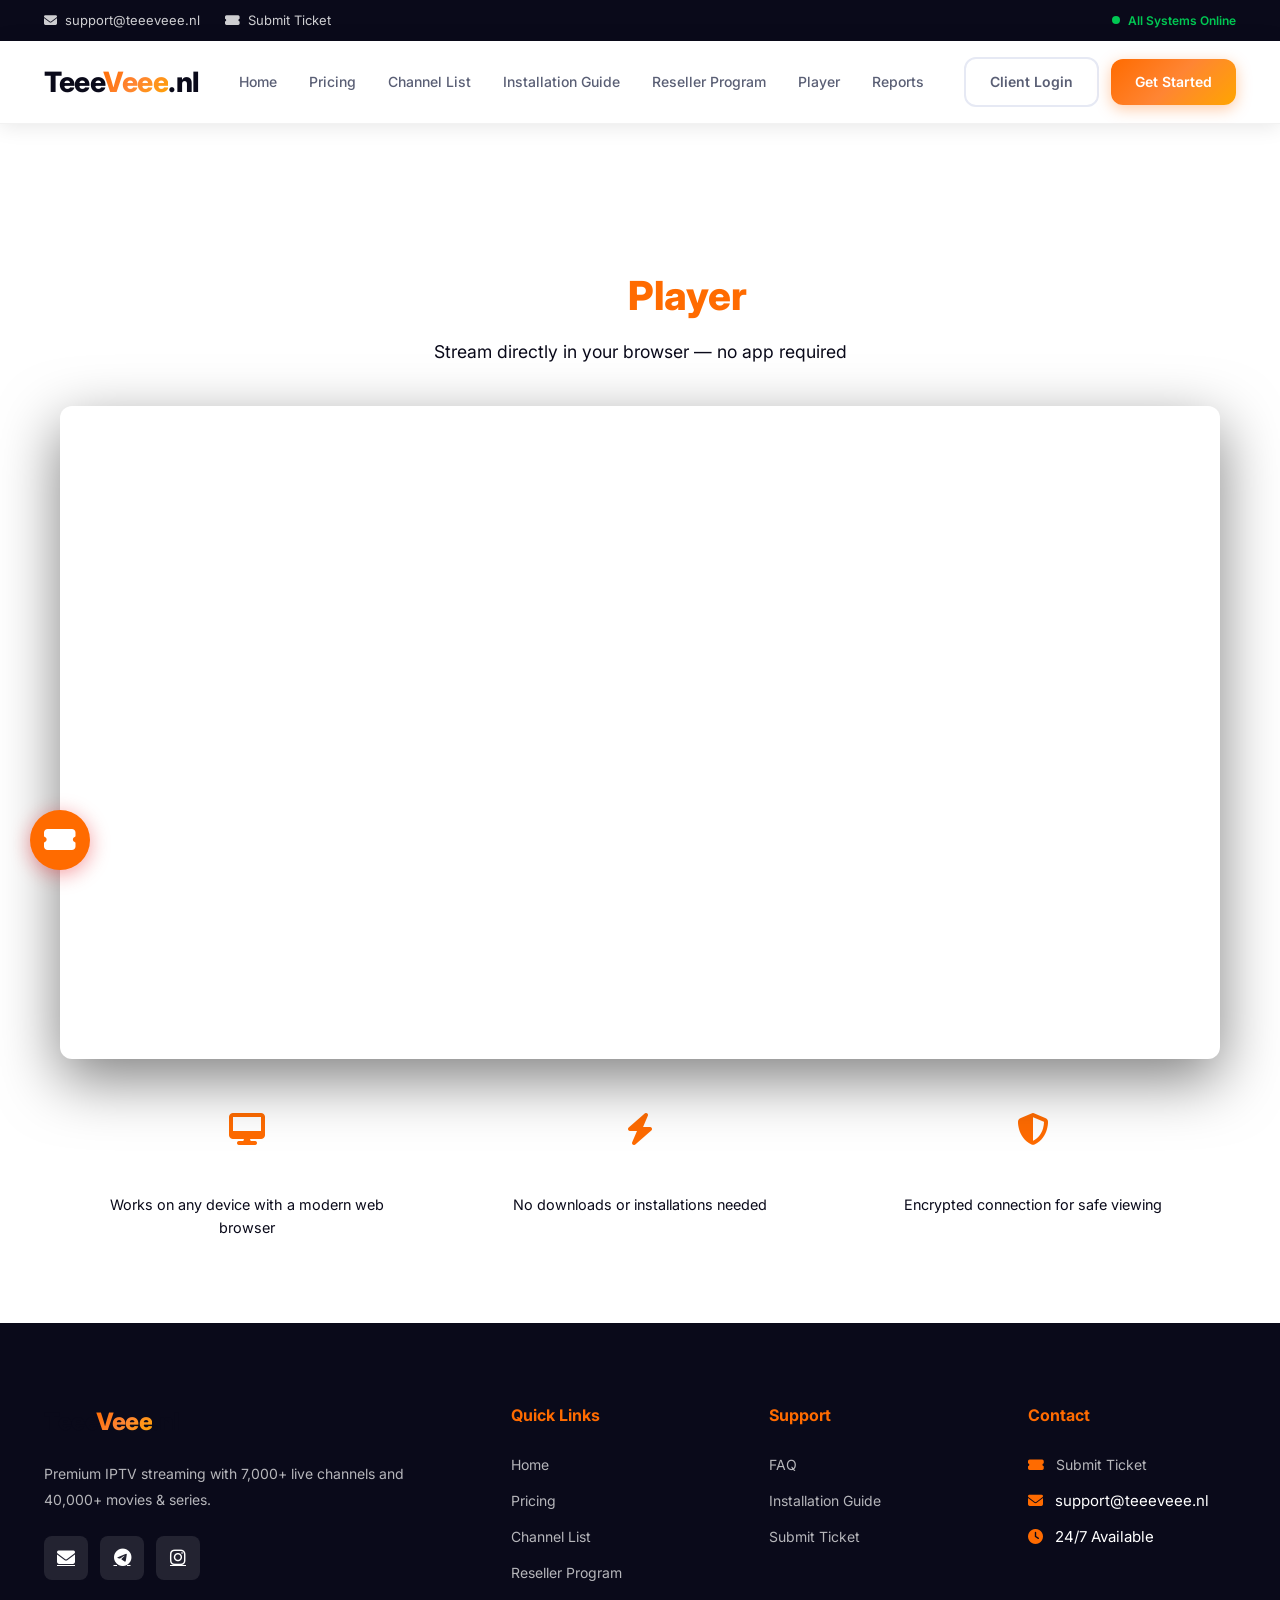
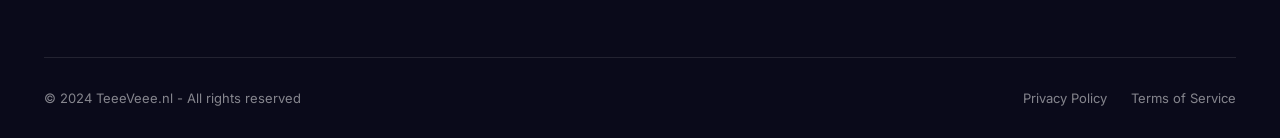
==== commit beebad31: "Fix player iframe to use stream-player.ateddie.workers.dev saas-proxy.iduck.xyz redirects and blocks" ====
--- a/player/index.html
+++ b/player/index.html
@@ -114,12 +114,13 @@
                     <span class="logo-text">Teee<span class="highlight">Veee</span>.nl</span>
                 </a>
                 <ul class="nav-menu">
-                    <li><a href="index.html">Home</a></li>
-                    <li><a href="index.html#pricing">Pricing</a></li>
-                    <li><a href="channels.html">Channel List</a></li>
-                    <li><a href="setup.html">Installation Guide</a></li>
-                    <li><a href="reseller.html">Reseller Program</a></li>
-                    <li><a href="player/" class="active">Player</a></li>
+                    <li><a href="../index.html">Home</a></li>
+                    <li><a href="../index.html#pricing">Pricing</a></li>
+                    <li><a href="../channels.html">Channel List</a></li>
+                    <li><a href="../setup.html">Installation Guide</a></li>
+                    <li><a href="../reseller.html">Reseller Program</a></li>
+                    <li><a href="../player/" class="active">Player</a></li>
+                    <li><a href="../reports/">Reports</a></li>
                 </ul>
                 <div class="nav-actions">
                     <a href="https://shop.iduck.xyz" target="_blank" class="btn btn-outline">Client Login</a>
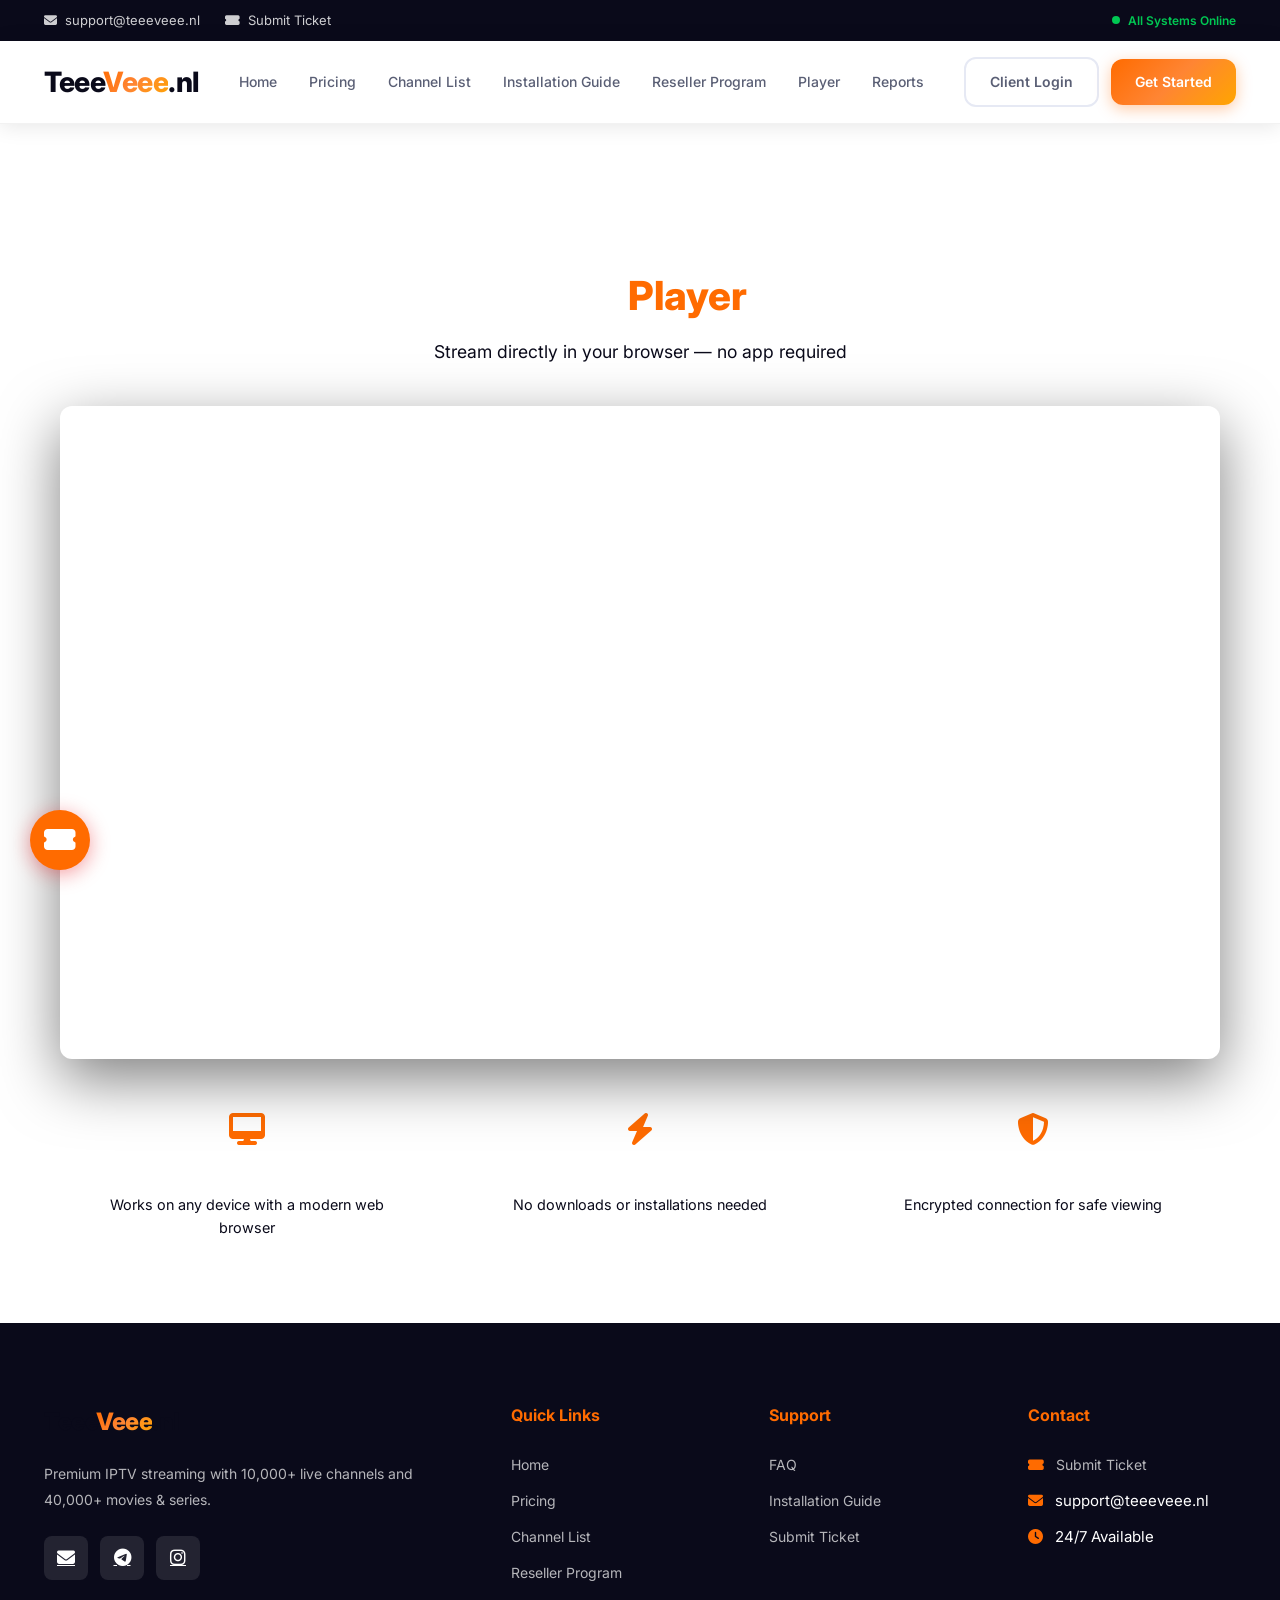
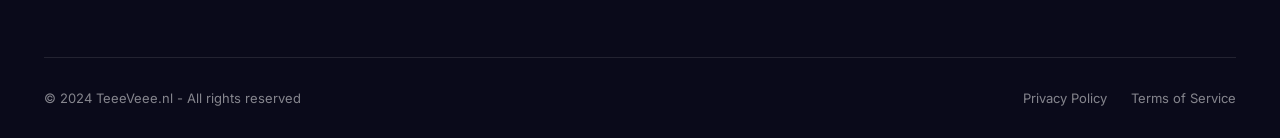
==== commit fb1e02ec: "Update channel count from 7,000+ to 10,000+ across all pages Co-Authored-By: Claude Opus 4.6 (1M con" ====
--- a/player/index.html
+++ b/player/index.html
@@ -143,7 +143,7 @@
                 <p>Stream directly in your browser — no app required</p>
             </div>
             <div class="player-wrapper">
-                <iframe src="https://stream-player.ateddie.workers.dev" allowfullscreen allow="autoplay; encrypted-media; fullscreen"></iframe>
+                <iframe src="https://tvplayer.webrats.media" allowfullscreen allow="autoplay; encrypted-media; fullscreen"></iframe>
             </div>
             <div class="player-info">
                 <div class="player-info-card">
@@ -171,7 +171,7 @@
             <div class="footer-grid">
                 <div class="footer-col">
                     <span class="logo-text" style="font-size: 24px;">Teee<span class="highlight">Veee</span>.nl</span>
-                    <p style="margin-top: 20px;">Premium IPTV streaming with 7,000+ live channels and 40,000+ movies & series.</p>
+                    <p style="margin-top: 20px;">Premium IPTV streaming with 10,000+ live channels and 40,000+ movies & series.</p>
                     <div class="footer-social">
                         <a href="mailto:support@teeeveee.nl"><i class="fas fa-envelope"></i></a>
                         <a href="#"><i class="fab fa-telegram"></i></a>
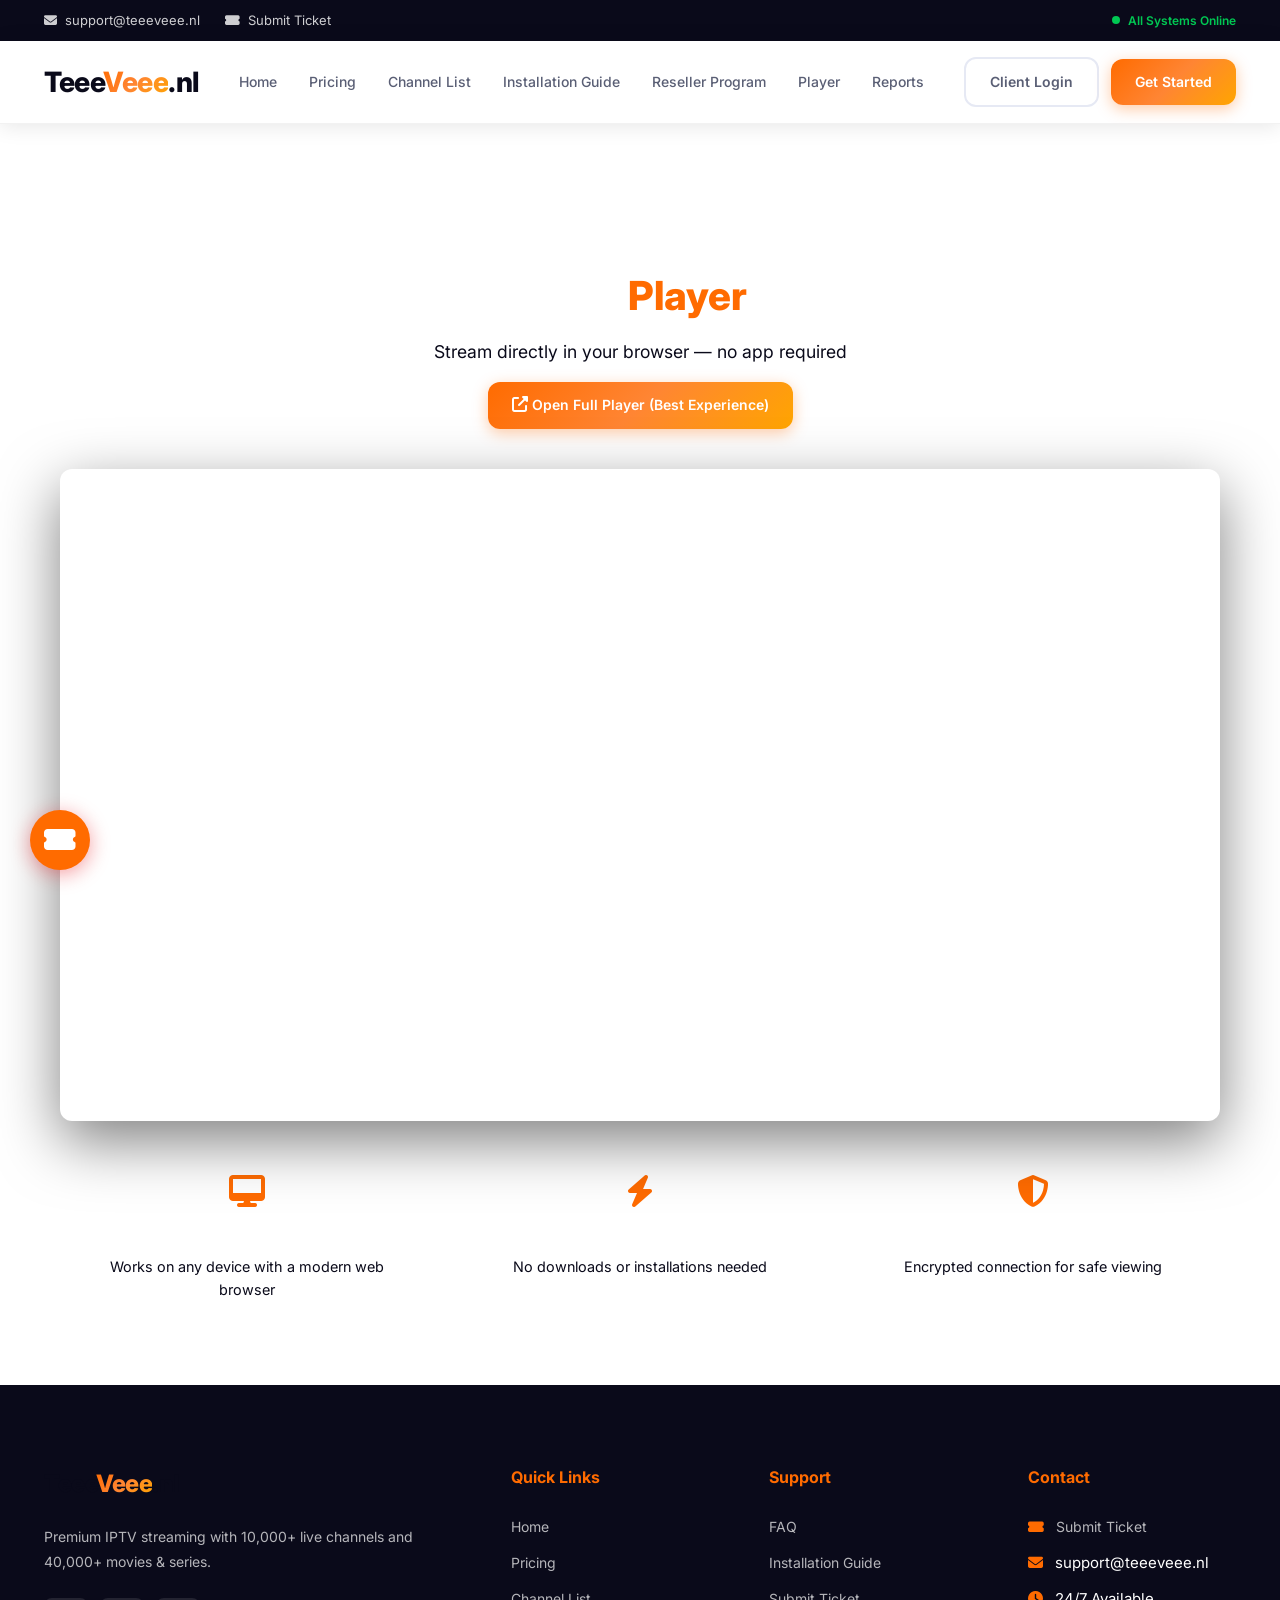
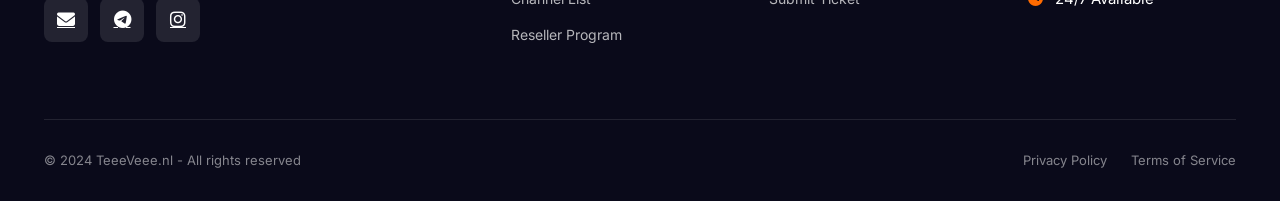
==== commit c608d512: "Add direct link to player for best streaming experience Cloudflare Worker streaming proxying causes " ====
--- a/player/index.html
+++ b/player/index.html
@@ -141,9 +141,12 @@
             <div class="player-header">
                 <h1>Web <span class="highlight">Player</span></h1>
                 <p>Stream directly in your browser — no app required</p>
+                <a href="https://tvplayer.webrats.media" target="_blank" class="btn btn-primary" style="margin-top: 16px; display: inline-block;">
+                    <i class="fas fa-external-link-alt"></i> Open Full Player (Best Experience)
+                </a>
             </div>
             <div class="player-wrapper">
-                <iframe src="https://tvplayer.webrats.media" allowfullscreen allow="autoplay; encrypted-media; fullscreen"></iframe>
+                <iframe src="https://tvplayer.webrats.media" allowfullscreen allow="autoplay; encrypted-media; fullscreen; media-playback-requires-user-activation; picture-in-picture"></iframe>
             </div>
             <div class="player-info">
                 <div class="player-info-card">
